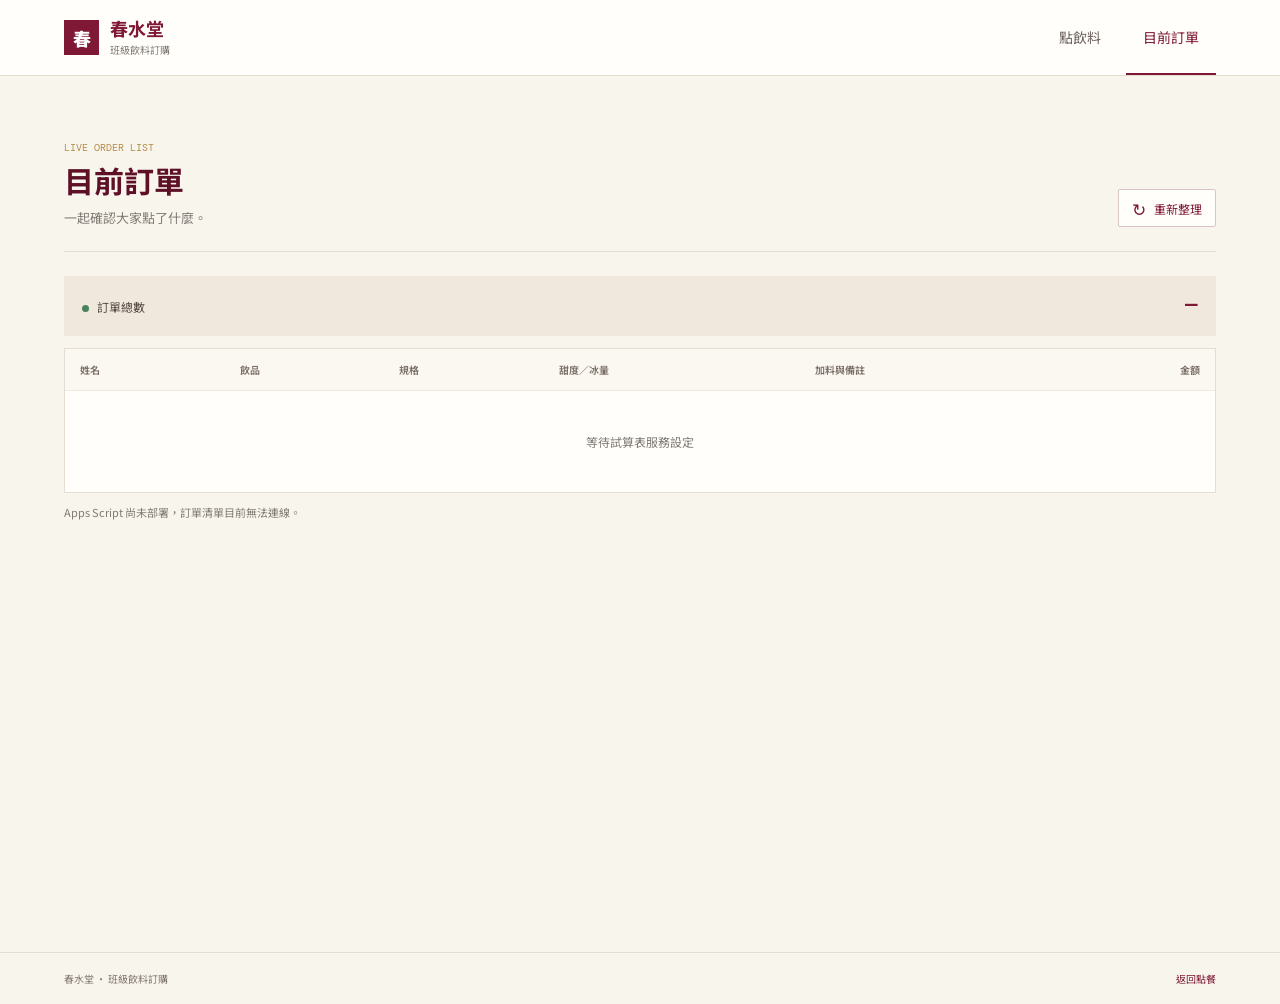
==== orders.html @ c10ea8a4 "Build tea ordering site" ====
<!doctype html>
<html lang="zh-Hant">
<head>
  <meta charset="utf-8">
  <meta name="viewport" content="width=device-width, initial-scale=1">
  <meta name="theme-color" content="#7f1834">
  <title>目前訂單｜春水堂班級飲料訂購</title>
  <link rel="stylesheet" href="styles.css">
  <script src="orders.js" defer></script>
</head>
<body>
  <header class="site-header">
    <a class="brand" href="index.html" aria-label="春水堂點餐首頁">
      <span class="brand-mark" aria-hidden="true">春</span>
      <span><strong>春水堂</strong><small>班級飲料訂購</small></span>
    </a>
    <nav aria-label="主要導覽">
      <a class="nav-link" href="index.html">點飲料</a>
      <a class="nav-link is-current" href="orders.html">目前訂單</a>
    </nav>
  </header>
  <main class="status-page">
    <div class="status-heading">
      <div><span class="eyebrow">LIVE ORDER LIST</span><h1>目前訂單</h1><p>一起確認大家點了什麼。</p></div>
      <button id="refresh-orders" class="refresh-button" type="button" aria-label="重新整理訂單"><span aria-hidden="true">↻</span>重新整理</button>
    </div>
    <div class="status-summary"><span><i class="live-indicator"></i>訂單總數</span><strong id="order-count">—</strong></div>
    <div class="table-wrap">
      <table>
        <thead><tr><th>姓名</th><th>飲品</th><th>規格</th><th>甜度／冰量</th><th>加料與備註</th><th class="amount-cell">金額</th></tr></thead>
        <tbody id="orders-body"><tr><td class="empty-state" colspan="6">正在載入訂單…</td></tr></tbody>
      </table>
    </div>
    <p id="orders-message" class="orders-message" role="status" aria-live="polite"></p>
  </main>
  <footer class="site-footer"><span>春水堂 · 班級飲料訂購</span><a href="index.html">返回點餐</a></footer>
</body>
</html>
---- styles.css ----
@import url('https://fonts.googleapis.com/css2?family=DM+Mono:wght@400;500&family=Noto+Sans+TC:wght@400;500;600;700;800&display=swap');

:root {
  color-scheme: light;
  --wine: #7f1834;
  --wine-dark: #5e1027;
  --rose: #b63c51;
  --ink: #292523;
  --muted: #827b75;
  --cream: #f8f5ed;
  --paper: #fffefa;
  --line: #e5ddd1;
  --gold: #b58a48;
  font-family: 'Noto Sans TC', 'Microsoft JhengHei', sans-serif;
  background: var(--cream);
  color: var(--ink);
  font-synthesis: none;
  text-rendering: optimizeLegibility;
}

* { box-sizing: border-box; }
body { margin: 0; min-width: 320px; background: var(--cream); }
a { color: inherit; }
button, input, select { font: inherit; }

.site-header {
  height: 76px;
  display: flex;
  align-items: center;
  justify-content: space-between;
  padding: 0 max(5vw, calc((100vw - 1320px) / 2));
  background: var(--paper);
  border-bottom: 1px solid var(--line);
}
.brand { display: inline-flex; align-items: center; gap: 11px; text-decoration: none; }
.brand-mark { display: grid; place-items: center; width: 35px; aspect-ratio: 1; color: white; background: var(--wine); font-weight: 800; font-size: 18px; }
.brand strong { display: block; color: var(--wine); font-size: 18px; line-height: 1.15; }
.brand small { display: block; color: var(--muted); font-size: 10px; margin-top: 3px; }
.site-header nav { display: flex; align-items: center; gap: 8px; height: 100%; }
.nav-link { display: flex; align-items: center; height: 100%; padding: 0 17px; color: #6c625e; font-size: 14px; text-decoration: none; border-bottom: 2px solid transparent; }
.nav-link:hover, .nav-link.is-current { color: var(--wine); border-bottom-color: var(--wine); }

.order-page { width: min(1320px, 90vw); margin: 24px auto 40px; }
.menu-row { position: relative; display: grid; place-items: center; padding: 10px; background: #efe9dc; border: 1px solid #e2d9ca; }
.menu-image { display: block; width: 100%; height: min(43vw, 500px); min-height: 240px; object-fit: contain; }
.menu-caption { position: absolute; right: 18px; bottom: 16px; padding: 6px 10px; background: rgba(255,254,250,.92); color: #655b52; font-size: 11px; }

.order-row { display: grid; grid-template-columns: minmax(0, 1.65fr) minmax(260px, .75fr); margin-top: 20px; border: 1px solid var(--line); background: var(--paper); }
.order-form { padding: 28px clamp(20px, 4vw, 50px) 30px; }
.section-heading { display: flex; justify-content: space-between; align-items: end; margin-bottom: 20px; }
.eyebrow, .price-topline { color: var(--gold); font-family: 'DM Mono', monospace; font-size: 10px; letter-spacing: 0; }
h1 { margin: 5px 0 0; color: var(--wine-dark); font-size: 24px; line-height: 1.3; }
.required-note { color: var(--muted); font-size: 11px; }
.field { display: grid; gap: 7px; color: #4a413d; font-size: 12px; font-weight: 600; }
.field b { color: var(--rose); }
.field input, .field select { width: 100%; min-width: 0; height: 42px; padding: 0 12px; color: var(--ink); background: #fff; border: 1px solid #d9d0c5; border-radius: 2px; outline: none; }
.field input::placeholder { color: #aaa19a; }
.field input:focus, .field select:focus { border-color: var(--rose); box-shadow: 0 0 0 2px rgba(182,60,81,.12); }
.name-field { margin-bottom: 14px; }
.field-grid { display: grid; grid-template-columns: 1.4fr .8fr; gap: 14px; margin-bottom: 14px; }
.choice-field { min-width: 0; margin: 0 0 14px; padding: 0; border: 0; }
.choice-field legend { margin-bottom: 8px; color: #4a413d; font-size: 12px; font-weight: 600; }
.choice-field legend span { margin-left: 6px; color: var(--muted); font-size: 10px; font-weight: 400; }
.segmented { display: flex; gap: 8px; }
.segmented label { position: relative; flex: 0 0 auto; }
.segmented input { position: absolute; opacity: 0; }
.segmented span { display: block; min-width: 78px; padding: 9px 13px; border: 1px solid #d9d0c5; color: #655b52; text-align: center; font-size: 12px; cursor: pointer; }
.segmented input:checked + span { border-color: var(--wine); color: var(--wine); background: #fbf2f2; }
.segmented input:focus-visible + span { outline: 2px solid var(--rose); outline-offset: 2px; }
.addon-list { display: grid; grid-template-columns: repeat(4, minmax(0, 1fr)); gap: 8px; }
.addon-list label { display: flex; align-items: center; gap: 5px; min-height: 36px; padding: 5px 7px; border: 1px solid var(--line); color: #5f5650; font-size: 11px; cursor: pointer; }
.addon-list input { width: 14px; height: 14px; accent-color: var(--wine); }
.addon-list small { margin-left: auto; color: var(--rose); font-family: 'DM Mono', monospace; font-size: 9px; white-space: nowrap; }
.note-field { margin-bottom: 17px; }
.submit-button { display: flex; align-items: center; justify-content: space-between; width: 100%; height: 46px; padding: 0 18px; color: #fff; background: var(--wine); border: 0; border-radius: 2px; font-size: 13px; font-weight: 600; cursor: pointer; }
.submit-button:hover { background: var(--wine-dark); }
.submit-button:disabled { cursor: wait; opacity: .7; }
.submit-button span:last-child { font-family: 'DM Mono', monospace; font-size: 19px; }
.form-message { min-height: 18px; margin: 8px 0 0; color: #26704b; font-size: 12px; }
.form-message.is-error { color: #a22635; }

.price-panel { position: relative; overflow: hidden; padding: 30px 28px; color: white; background: var(--wine); }
.price-topline { display: flex; justify-content: space-between; align-items: center; color: #e6c79a; }
.price-dot { width: 7px; aspect-ratio: 1; background: #e6c79a; border-radius: 50%; }
.price-label { margin: 35px 0 3px; color: #f2dfe1; font-size: 12px; }
.price-amount { display: flex; align-items: baseline; gap: 8px; margin: 0; color: #fff; font-family: 'DM Mono', monospace; }
.price-amount span { color: #e6c79a; font-size: 19px; }
.price-amount strong { font-size: 48px; font-weight: 500; }
.price-rule { height: 1px; margin: 22px 0 14px; background: rgba(255,255,255,.25); }
.price-details { display: grid; gap: 11px; margin: 0; color: #f3e5e4; font-size: 11px; }
.price-details div { display: flex; justify-content: space-between; gap: 10px; }
.price-details dt { overflow: hidden; text-overflow: ellipsis; white-space: nowrap; }
.price-details dd { margin: 0; font-family: 'DM Mono', monospace; white-space: nowrap; }
.price-stamp { position: absolute; right: 23px; bottom: 58px; display: grid; place-content: center; width: 67px; aspect-ratio: 1; color: #f1d7d3; border: 1px solid rgba(241,215,211,.45); border-radius: 50%; font-size: 12px; line-height: 1.35; text-align: center; transform: rotate(9deg); }
.price-footnote { position: absolute; right: 28px; bottom: 18px; left: 28px; margin: 0; color: #e4c5c5; font-size: 10px; }

.status-page { width: min(1180px, 90vw); min-height: calc(100vh - 150px); margin: 56px auto 70px; }
.status-heading { display: flex; justify-content: space-between; align-items: end; padding-bottom: 24px; border-bottom: 1px solid var(--line); }
.status-heading h1 { font-size: 30px; }
.status-heading p { margin: 8px 0 0; color: var(--muted); font-size: 13px; }
.refresh-button { display: flex; align-items: center; gap: 8px; min-height: 38px; padding: 0 13px; color: var(--wine); background: var(--paper); border: 1px solid #d9c6c4; border-radius: 2px; font-size: 12px; cursor: pointer; }
.refresh-button:hover { background: #fbf2f2; }
.refresh-button span { font-size: 17px; }
.status-summary { display: flex; align-items: center; justify-content: space-between; margin: 24px 0 12px; padding: 16px 18px; background: #f1e8dd; color: #554a43; font-size: 12px; }
.status-summary strong { color: var(--wine); font-family: 'DM Mono', monospace; font-size: 21px; font-weight: 500; }
.live-indicator { display: inline-block; width: 7px; height: 7px; margin-right: 8px; background: #48815a; border-radius: 50%; }
.table-wrap { overflow-x: auto; border: 1px solid var(--line); background: var(--paper); }
table { width: 100%; border-collapse: collapse; text-align: left; }
th, td { padding: 13px 15px; border-bottom: 1px solid #eee8df; font-size: 12px; }
th { color: #796d65; background: #fbf8f2; font-size: 10px; font-weight: 600; white-space: nowrap; }
td { color: #393331; }
tbody tr:last-child td { border-bottom: 0; }
.amount-cell { text-align: right; }
td.amount-cell { color: var(--wine); font-family: 'DM Mono', monospace; font-weight: 500; white-space: nowrap; }
.empty-state { padding: 42px 16px; color: var(--muted); text-align: center; }
.orders-message { min-height: 20px; color: var(--muted); font-size: 11px; }
.site-footer { display: flex; justify-content: space-between; padding: 18px max(5vw, calc((100vw - 1320px) / 2)); color: #82776e; border-top: 1px solid var(--line); font-size: 10px; }
.site-footer a { color: var(--wine); text-decoration: none; }

@media (max-width: 760px) {
  .site-header { height: 66px; padding: 0 5vw; }
  .nav-link { padding: 0 10px; font-size: 12px; }
  .order-page { width: 92vw; margin-top: 14px; }
  .menu-row { padding: 5px; }
  .menu-image { height: min(55vw, 360px); min-height: 180px; }
  .menu-caption { right: 8px; bottom: 8px; padding: 4px 7px; font-size: 9px; }
  .order-row { grid-template-columns: minmax(0, 1fr) minmax(132px, .55fr); margin-top: 12px; }
  .order-form { padding: 20px 14px 16px; }
  h1 { font-size: 20px; }
  .section-heading { margin-bottom: 15px; }
  .field-grid { grid-template-columns: 1fr; gap: 10px; margin-bottom: 10px; }
  .name-field { margin-bottom: 10px; }
  .field input, .field select { height: 39px; padding: 0 8px; font-size: 12px; }
  .segmented { gap: 5px; }
  .segmented span { min-width: 62px; padding: 8px 7px; font-size: 11px; }
  .addon-list { grid-template-columns: repeat(2, minmax(0, 1fr)); gap: 5px; }
  .addon-list label { padding: 4px; font-size: 10px; }
  .price-panel { padding: 20px 12px; }
  .price-label { margin-top: 27px; font-size: 10px; }
  .price-amount { gap: 4px; }
  .price-amount span { font-size: 14px; }
  .price-amount strong { font-size: 36px; }
  .price-rule { margin: 16px 0 12px; }
  .price-details { font-size: 10px; }
  .price-stamp { right: 12px; bottom: 55px; width: 48px; font-size: 10px; }
  .price-footnote { right: 12px; bottom: 13px; left: 12px; font-size: 9px; }
  .submit-button { height: 42px; padding: 0 12px; font-size: 12px; }
  .status-page { width: 92vw; margin: 34px auto 50px; }
  .status-heading h1 { font-size: 25px; }
  .site-footer { padding: 16px 4vw; }
  th, td { padding: 11px 10px; }
}

@media (max-width: 390px) {
  .order-row { grid-template-columns: minmax(0, 1fr) 116px; }
  .order-form { padding-right: 10px; padding-left: 10px; }
  .price-panel { padding-right: 9px; padding-left: 9px; }
  .price-amount strong { font-size: 31px; }
  .price-topline { font-size: 8px; }
}
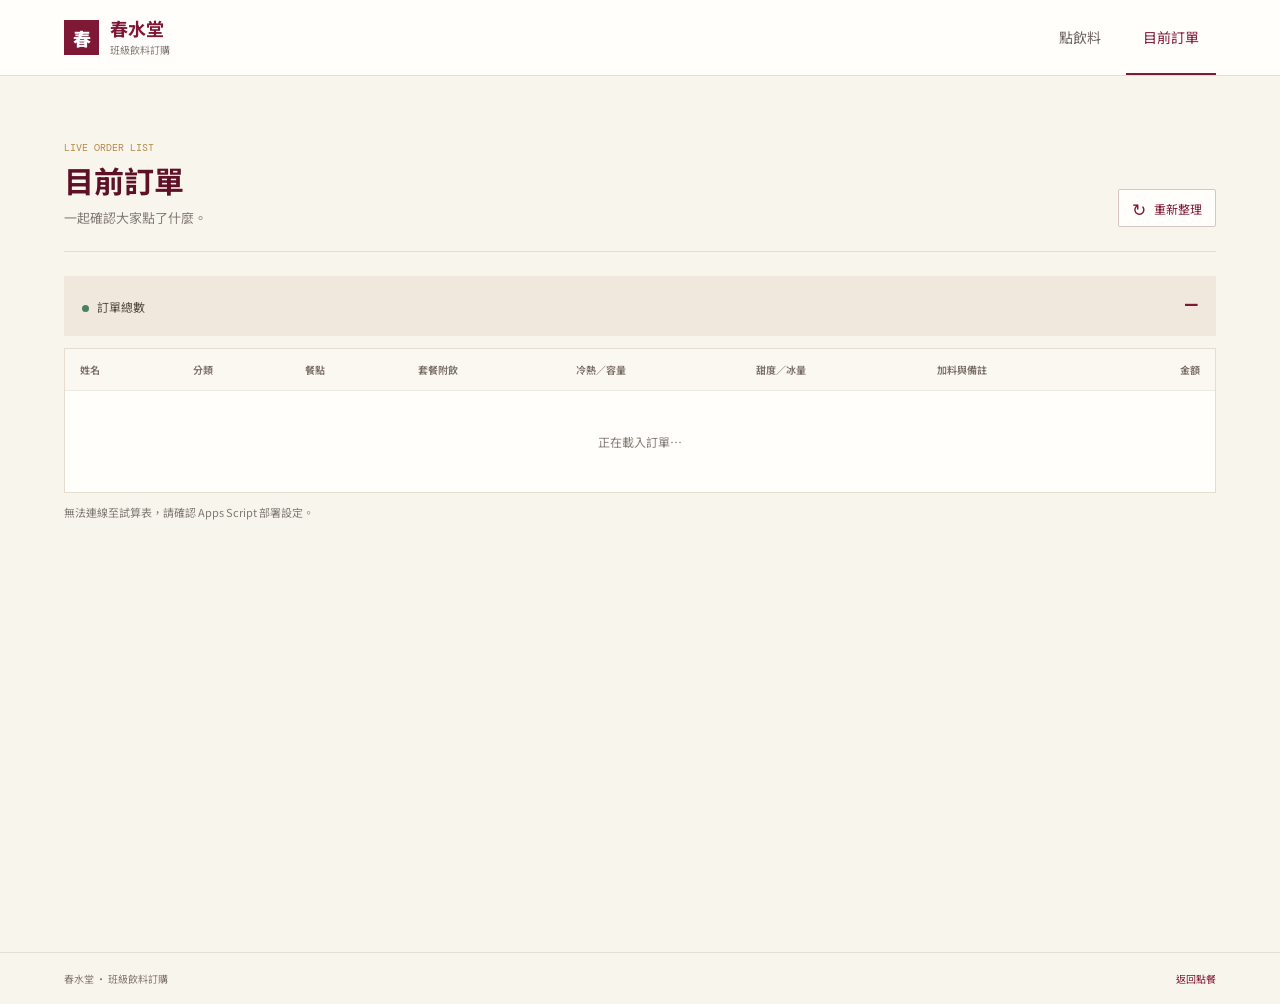
==== commit a44c622c: "Add all menu items to ordering form" ====
--- a/orders.html
+++ b/orders.html
@@ -27,8 +27,8 @@
     <div class="status-summary"><span><i class="live-indicator"></i>訂單總數</span><strong id="order-count">—</strong></div>
     <div class="table-wrap">
       <table>
-        <thead><tr><th>姓名</th><th>飲品</th><th>規格</th><th>甜度／冰量</th><th>加料與備註</th><th class="amount-cell">金額</th></tr></thead>
-        <tbody id="orders-body"><tr><td class="empty-state" colspan="6">正在載入訂單…</td></tr></tbody>
+        <thead><tr><th>姓名</th><th>分類</th><th>餐點</th><th>套餐附飲</th><th>冷熱／容量</th><th>甜度／冰量</th><th>加料與備註</th><th class="amount-cell">金額</th></tr></thead>
+        <tbody id="orders-body"><tr><td class="empty-state" colspan="8">正在載入訂單…</td></tr></tbody>
       </table>
     </div>
     <p id="orders-message" class="orders-message" role="status" aria-live="polite"></p>
--- a/styles.css
+++ b/styles.css
@@ -19,6 +19,7 @@
 }
 
 * { box-sizing: border-box; }
+[hidden] { display: none !important; }
 body { margin: 0; min-width: 320px; background: var(--cream); }
 a { color: inherit; }
 button, input, select { font: inherit; }
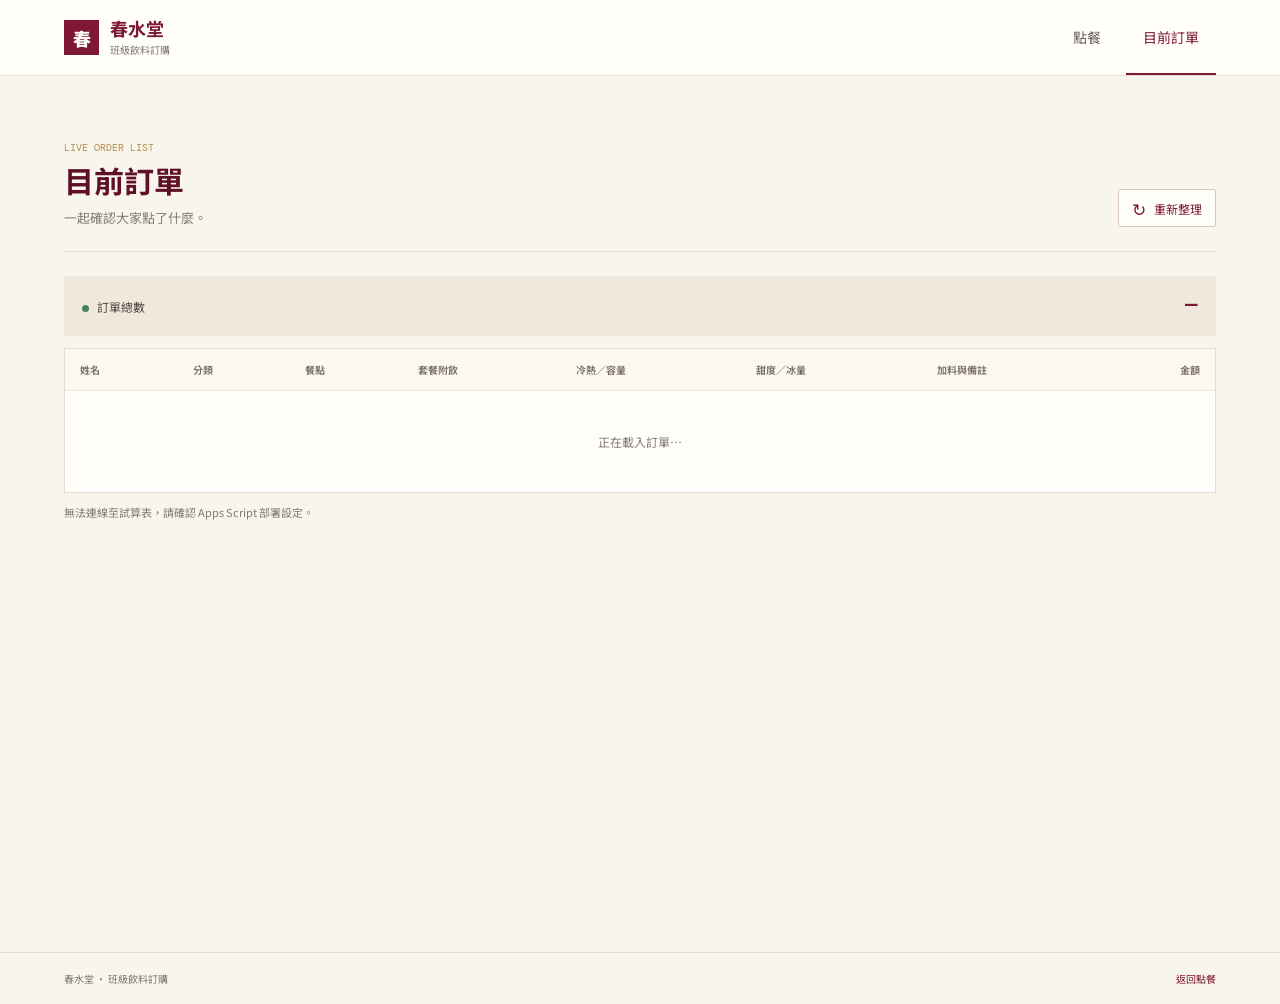
==== commit fae9d8c8: "Polish full menu order labels" ====
--- a/orders.html
+++ b/orders.html
@@ -5,8 +5,8 @@
   <meta name="viewport" content="width=device-width, initial-scale=1">
   <meta name="theme-color" content="#7f1834">
   <title>目前訂單｜春水堂班級飲料訂購</title>
-  <link rel="stylesheet" href="styles.css">
-  <script src="orders.js" defer></script>
+  <link rel="stylesheet" href="styles.css?v=full-menu-1">
+  <script src="orders.js?v=full-menu-1" defer></script>
 </head>
 <body>
   <header class="site-header">
@@ -15,7 +15,7 @@
       <span><strong>春水堂</strong><small>班級飲料訂購</small></span>
     </a>
     <nav aria-label="主要導覽">
-      <a class="nav-link" href="index.html">點飲料</a>
+      <a class="nav-link" href="index.html">點餐</a>
       <a class="nav-link is-current" href="orders.html">目前訂單</a>
     </nav>
   </header>
